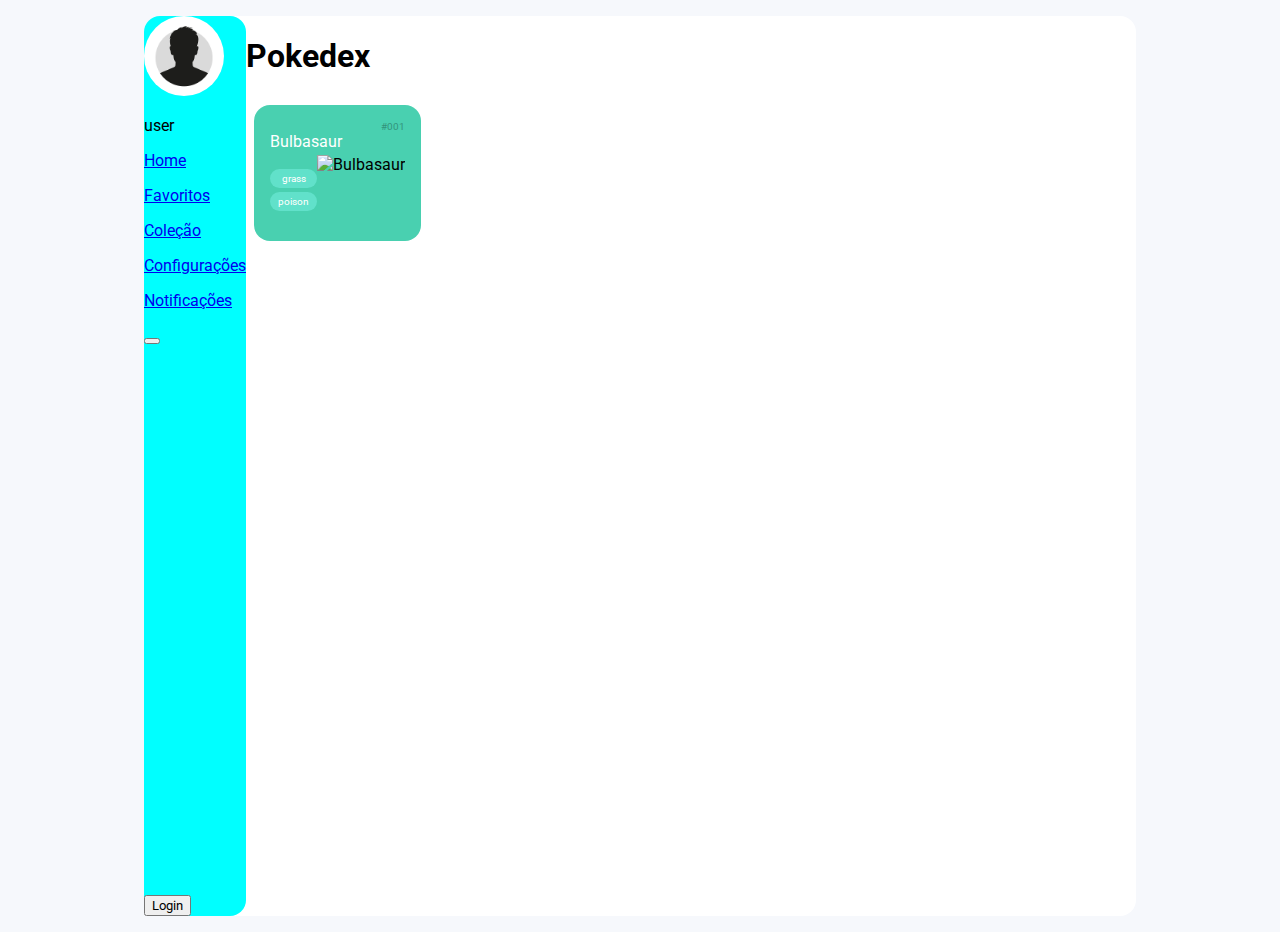
==== index.html @ 8d265350 "fazendo menu" ====
<!DOCTYPE html>
<html lang="pt-br">
<head>
    <meta charset="UTF-8">
    <meta name="viewport" content="width=device-width, initial-scale=1.0">
    <title>Pokedex</title>
    <!--Normalize-->
    <link rel="stylesheet" href="https://cdnjs.cloudflare.com/ajax/libs/normalize/8.0.1/normalize.min.css" 
    integrity="sha512-NhSC1YmyruXifcj/KFRWoC561YpHpc5Jtzgvbuzx5VozKpWvQ+4nXhPdFgmx8xqexRcpAglTj9sIBWINXa8x5w==" 
    crossorigin="anonymous" referrerpolicy="no-referrer" />
    <!--Font-awesome-->
    <link rel="stylesheet" href="https://cdnjs.cloudflare.com/ajax/libs/font-awesome/6.6.0/css/all.min.css" 
    integrity="sha512-Kc323vGBEqzTmouAECnVceyQqyqdsSiqLQISBL29aUW4U/M7pSPA/gEUZQqv1cwx4OnYxTxve5UMg5GT6L4JJg==" 
    crossorigin="anonymous" referrerpolicy="no-referrer" />
    <!--CSS-->
    <link rel="stylesheet" href="assets/css/global.css">
    <link rel="stylesheet" href="assets/css/pokedex.css">
    <link rel="stylesheet" href="assets/css/menu.css">
    <!--Fontes-->
    <link rel="preconnect" href="https://fonts.googleapis.com">
    <link rel="preconnect" href="https://fonts.gstatic.com" crossorigin>
    <link href="https://fonts.googleapis.com/css2?family=Roboto:wght@100;300;500;700&display=swap" rel="stylesheet">
</head>
<body>
    <section class="content">
        <nav id="sidebar">
            <div id="sidebar_content">
                <div id="user">
                    <img src="assets/img/avatar.jpg" id="user_avatar" alt="avatar">
                    <p id="user_infos">user</p>
                </div>
                <div id="side_itens">
                   <p class="side_itens">
                        <a href="#">
                            <i class="fa-solid fa-house"></i>
                            <span class="item_description">Home</span>
                        </a>
                   </p>
                   <p class="side_itens">
                    <a href="#">
                        <i class="fa-solid fa-star"></i>
                        <span class="item_description">Favoritos</span>
                    </a>
                    </p>
                    <p class="side_itens">
                        <a href="#">
                            <i class="fa-solid fa-book"></i>
                            <span class="item_description">Coleção</span>
                        </a>
                   </p>
                   <p class="side_itens">
                    <a href="#">
                        <i class="fa-solid fa-gear"></i>
                        <span class="item_description">Configurações</span>
                    </a>
                    </p>
                    <p class="side_itens">
                    <a href="#">
                        <i class="fa-solid fa-bell"></i>
                        <span class="item_description">Notificações</span>
                    </a>
                    </p>
                </div>
                <button id="open_menu"> 
                    <i id="icon_open_menu" class="fa-solid fa-bars"></i>
                </button>
            </div>
            
            <div id="logout">
                <button id="logout_menu">
                    <i class="fa-solid fa-right-to-bracket"></i>
                    <span class="item_description">Login</span>
                </button>
            </div>
            
        </nav>
        <main>
            <h1>Pokedex</h1>
            <ol class="pokemons">
                <li class="pokemon">
                    <span class="number">#001</span>
                    <samp class="name">Bulbasaur</samp>
                    <div class="detail">
                        <ol class="types">
                            <li class="type">grass</li>
                            <li class="type">poison</li>
                        </ol>
                        <img src="https://raw.githubusercontent.com/PokeAPI/sprites/master/sprites/pokemon/other/dream-world/1.svg"" alt="Bulbasaur">
                    </div>
                </li>
            </ol>
        </main>
        
    </section>

    <script src="assets/js/main.js"></script>
</body>
</html>
---- assets/css/global.css ----
*{
    font-family: 'Roboto', sans-serif;
    box-sizing: border-box;
}

body{
    background-color: #f6f8fc;
}

@media screen and (min-width: 992px){
    .content{
        display: flex;
        max-width: 992px;
        margin: 1rem auto;
        height: auto;
        border-radius: 1rem;
    }
}
.content {
    display: flex;
    padding: 0;
    background-color: #fff;
    height: 100vh;
}
---- assets/css/pokedex.css ----
@import url(global.css);

.pokemons{
    display: grid; 
    grid-template-columns: 1fr;
    list-style: none;
    padding: 0;
    margin: 0;
}

.pokemon{
    display: flex;
    flex-direction: column;
    margin: .5rem;
    padding: 1rem;
    background-color: #49d0b0;
    border-radius: 1rem;
}

.pokemon .name{
    font-family: 'Roboto';
    color: #fff;
    margin-bottom: .25rem;
}

.pokemon .number {
    color: #000;
    opacity: 0.3;
    text-align: right;
    font-size: .625rem;
}

.pokemon .detail {
    display: flex;
    flex-direction: row;
    align-items: center;
    justify-content: space-between;
}

.pokemon .detail .types {
    padding: 0;
    margin: 0;
    list-style: none;
}

.pokemon .detail .types .type {
    background-color: #61e1ca;
    color: #fff;
    padding: .25rem .5rem;
    margin: .25rem 0;
    border-radius: 1rem;
    font-size: .625rem;
    text-align: center;
}

.pokemon .detail img {
    max-width: 100%;
    height: 70px;
}

@media screen and (min-width: 342px){
    .pokemons{
        grid-template-columns: 1fr 1fr;
    }
}

@media screen and (min-width: 550px){
    .pokemons{
        grid-template-columns: 1fr 1fr 1fr ;
    }
}

@media screen and (min-width: 670px){
    .pokemons{
        grid-template-columns: 1fr 1fr 1fr 1fr;
    }
}
---- assets/css/menu.css ----
#user_avatar {
   border-radius: 100%;
   width: 80px;
   height: 80px;
   object-fit: cover;
}

#sidebar{
    display: flex;
    flex-direction: column;
    justify-content: space-between;
    background-color: aqua;
    height: 100vh;
    border-radius: 1rem;
}

@media screen and (max-width: 992px){
    #sidebar{
        display: flex;
        flex-direction: column;
        justify-content: space-between;
        background-color: aqua;
        height: 100vh;
        border-radius: 0 1rem 1rem 0;
    }
}
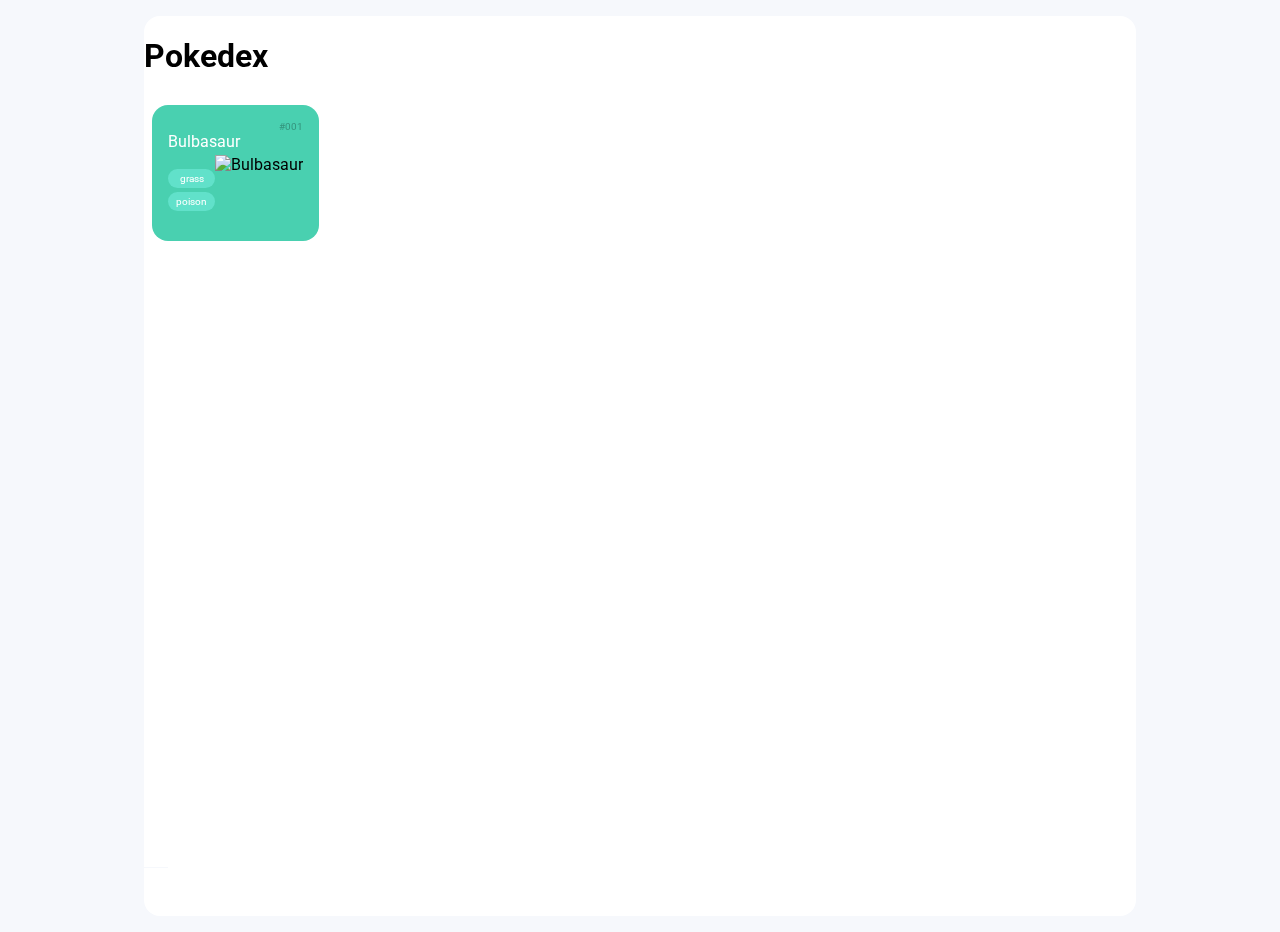
==== commit bb264978: "atualização menu" ====
--- a/index.html
+++ b/index.html
@@ -27,10 +27,10 @@
             <div id="sidebar_content">
                 <div id="user">
                     <img src="assets/img/avatar.jpg" id="user_avatar" alt="avatar">
-                    <p id="user_infos">user</p>
+                    <p id="user_infos">User</p>
                 </div>
                 <div id="side_itens">
-                   <p class="side_itens">
+                   <p class="side_itens active">
                         <a href="#">
                             <i class="fa-solid fa-house"></i>
                             <span class="item_description">Home</span>
@@ -39,42 +39,44 @@
                    <p class="side_itens">
                     <a href="#">
                         <i class="fa-solid fa-star"></i>
-                        <span class="item_description">Favoritos</span>
+                        <span class="item_description">Favorites</span>
                     </a>
                     </p>
                     <p class="side_itens">
                         <a href="#">
                             <i class="fa-solid fa-book"></i>
-                            <span class="item_description">Coleção</span>
+                            <span class="item_description">Collection</span>
                         </a>
                    </p>
                    <p class="side_itens">
                     <a href="#">
                         <i class="fa-solid fa-gear"></i>
-                        <span class="item_description">Configurações</span>
+                        <span class="item_description">Settings</span>
                     </a>
                     </p>
                     <p class="side_itens">
                     <a href="#">
                         <i class="fa-solid fa-bell"></i>
-                        <span class="item_description">Notificações</span>
+                        <span class="item_description">Notifications</span>
                     </a>
                     </p>
                 </div>
-                <button id="open_menu"> 
-                    <i id="icon_open_menu" class="fa-solid fa-bars"></i>
-                </button>
+                
             </div>
             
             <div id="logout">
-                <button id="logout_menu">
+                <button id="logout_btn">
                     <i class="fa-solid fa-right-to-bracket"></i>
                     <span class="item_description">Login</span>
                 </button>
             </div>
             
         </nav>
+        
         <main>
+            <button id="open_btn" class="open_sidebar"> 
+                <i id="icon_open_btn" class="fa-solid fa-bars"></i>
+            </button>
             <h1>Pokedex</h1>
             <ol class="pokemons">
                 <li class="pokemon">
@@ -94,5 +96,6 @@
     </section>
 
     <script src="assets/js/main.js"></script>
+    <script src="assets/js/menu.js"></script>
 </body>
 </html>--- a/assets/css/global.css
+++ b/assets/css/global.css
@@ -21,4 +21,5 @@
     padding: 0;
     background-color: #fff;
     height: 100vh;
-}+    position: relative;
+}
--- a/assets/css/menu.css
+++ b/assets/css/menu.css
@@ -4,6 +4,11 @@
    width: 80px;
    height: 80px;
    object-fit: cover;
+}
+
+main {
+    position: fixed;
+    z-index: 0;
 }
 
 #sidebar{
@@ -13,6 +18,10 @@
     background-color: aqua;
     height: 100vh;
     border-radius: 1rem;
+    position: relative;
+    width:0;
+    transition: all .5s;
+    z-index: 2;
 }
 
 @media screen and (max-width: 992px){
@@ -23,9 +32,137 @@
         background-color: aqua;
         height: 100vh;
         border-radius: 0 1rem 1rem 0;
+        width: 0;
+        transition: all .5s;
+        z-index: 2;
     }
+}
+
+#user{
+    text-align: center;
+    gap: 8px;
+    margin: 20px;
+    overflow: hidden;
+    white-space: nowrap;
+    text-overflow: ellipsis;
+}
+
+#user_infos{
+    margin: 0;
+    overflow: hidden;
+    white-space: nowrap;
+    text-overflow: ellipsis;
+    
+}
+
+#side_itens{
+    display: flex;
+    flex-direction: column;
+    gap: 8px;
+    overflow: hidden;
+    white-space: nowrap;
+    text-overflow: ellipsis;
+}
+
+.side_itens{
+    
+    border-radius: 8px;
+    padding: 14px;
+    cursor: pointer;
+    overflow: hidden;
+    white-space: nowrap;
+    text-overflow: ellipsis;
+}
+
+.side_itens.active {
+    background-color: #D1D7E3;
+}
+
+.side_itens:hover:not(.active), #logout_btn:hover{
+    background-color: #F6F8FC;
+}
+
+.side_itens a{
+    text-decoration: none;
+    display: flex;
+    color: #000;
+    gap: 14px;
+    overflow: hidden;
+    white-space: nowrap;
+    text-overflow: ellipsis;
+}
+
+.side_itens.active a{
+    color: #F6F8FC;
+}
+
+.side_itens a i{
+    display: flex;
+    justify-content: center;
+    width: 20px;
+    height: 20px;
+    overflow: hidden;
+    white-space: nowrap;
+    text-overflow: ellipsis;
+}
+
+#logout {
+    border-top: 1px solid #F6F8FC;
+    padding: 12px;
+    overflow: hidden;
+    white-space: nowrap;
+    text-overflow: ellipsis;
+}
+
+#logout_btn {
+    border: none;
+    padding: 12px;
+    margin: 0;
+    font-size: 14px;
+    display: flex;
+    gap: 20px;
+    align-items: center;
+    border-radius: 8px;
+    text-align: start;
+    cursor: pointer;
+    background-color: transparent;
+}
+
+#open_btn {
+    position: absolute;
+    top: 50px;
+    right: 10px;
+    background-color: transparent;
+    border: none;
+    cursor: pointer;
+}
+
+#icon_open_btn {
+    transition: transform .3s ease;
+    rotate: 90deg;
+}
+
+#open_btn.open_sidebar #icon_open_btn {
+    transform: rotate(90deg);
+}
+
+.item_description {
+    width: 0;
+    overflow: hidden;
+    white-space: nowrap;
+    text-overflow: ellipsis;
+    height: 0px;
+}
+
+#sidebar.open_sidebar{
+    width: 15%;
+    z-index: 2;
+}
+
+#sidebar.open_sidebar .item_description {
+    width: 150px;
+    height: auto;
 }
 
 
 
-
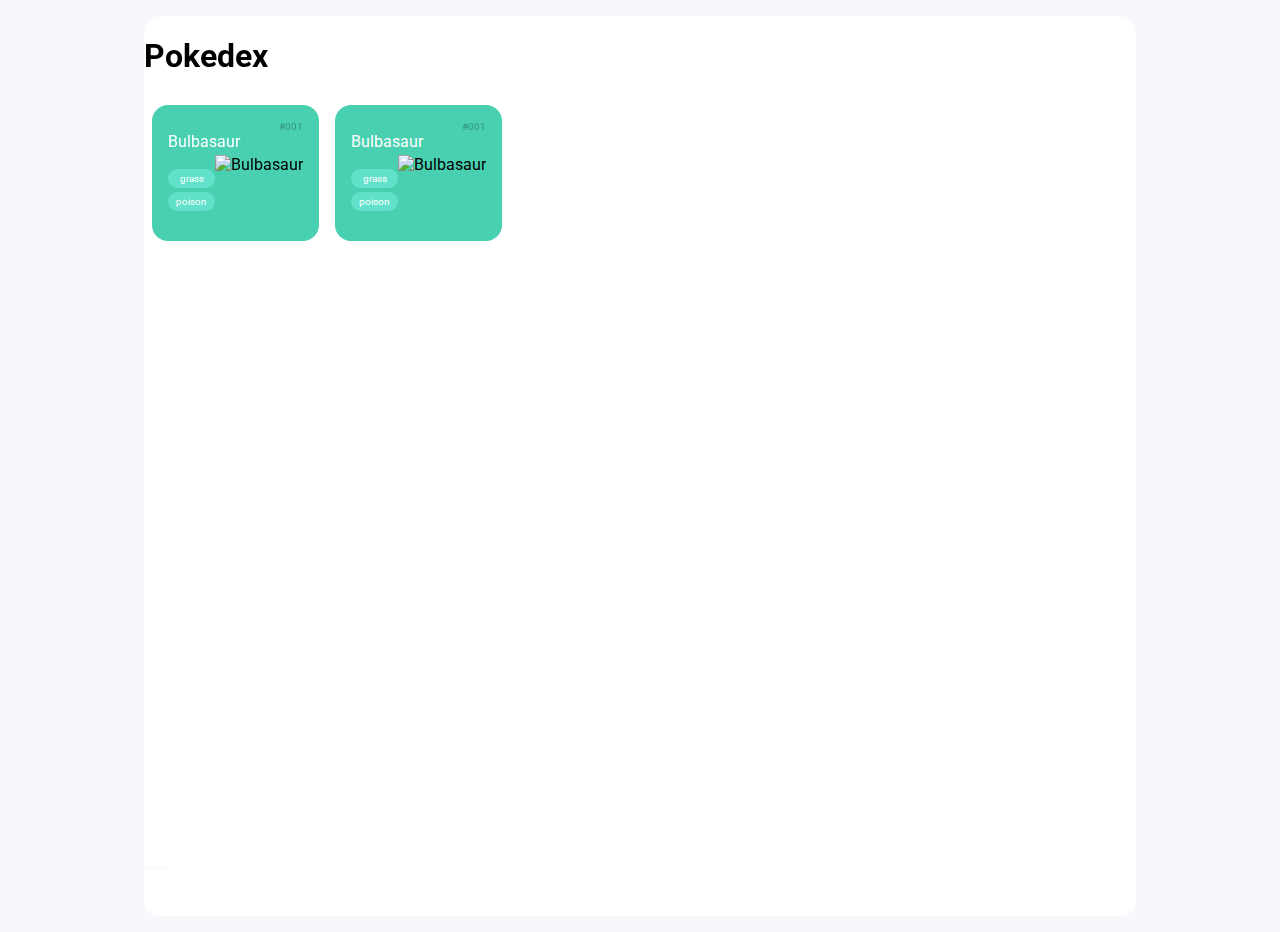
==== commit 4d4aa21f: "atualização menu" ====
--- a/index.html
+++ b/index.html
@@ -22,7 +22,7 @@
     <link href="https://fonts.googleapis.com/css2?family=Roboto:wght@100;300;500;700&display=swap" rel="stylesheet">
 </head>
 <body>
-    <section class="content">
+    <section id="content">
         <nav id="sidebar">
             <div id="sidebar_content">
                 <div id="user">
@@ -30,7 +30,7 @@
                     <p id="user_infos">User</p>
                 </div>
                 <div id="side_itens">
-                   <p class="side_itens active">
+                   <p class="side_itens" class="active">
                         <a href="#">
                             <i class="fa-solid fa-house"></i>
                             <span class="item_description">Home</span>
@@ -60,8 +60,11 @@
                         <span class="item_description">Notifications</span>
                     </a>
                     </p>
+                    
                 </div>
-                
+                <button id="close_btn">
+                    <i id="icon_close_btn" class="fa-solid fa-xmark"></i>
+                </button>
             </div>
             
             <div id="logout">
@@ -90,7 +93,19 @@
                         <img src="https://raw.githubusercontent.com/PokeAPI/sprites/master/sprites/pokemon/other/dream-world/1.svg"" alt="Bulbasaur">
                     </div>
                 </li>
+                <li class="pokemon">
+                    <span class="number">#001</span>
+                    <samp class="name">Bulbasaur</samp>
+                    <div class="detail">
+                        <ol class="types">
+                            <li class="type">grass</li>
+                            <li class="type">poison</li>
+                        </ol>
+                        <img src="https://raw.githubusercontent.com/PokeAPI/sprites/master/sprites/pokemon/other/dream-world/1.svg"" alt="Bulbasaur">
+                    </div>
+                </li>
             </ol>
+            
         </main>
         
     </section>
--- a/assets/css/global.css
+++ b/assets/css/global.css
@@ -8,7 +8,7 @@
 }
 
 @media screen and (min-width: 992px){
-    .content{
+    #content{
         display: flex;
         max-width: 992px;
         margin: 1rem auto;
@@ -16,10 +16,9 @@
         border-radius: 1rem;
     }
 }
-.content {
+#content {
     display: flex;
     padding: 0;
     background-color: #fff;
     height: 100vh;
-    position: relative;
 }
--- a/assets/css/pokedex.css
+++ b/assets/css/pokedex.css
@@ -2,7 +2,7 @@
 
 .pokemons{
     display: grid; 
-    grid-template-columns: 1fr;
+    grid-template-columns: 1fr 1fr;
     list-style: none;
     padding: 0;
     margin: 0;
@@ -15,6 +15,8 @@
     padding: 1rem;
     background-color: #49d0b0;
     border-radius: 1rem;
+    
+    right: 10px;
 }
 
 .pokemon .name{
@@ -58,11 +60,7 @@
     height: 70px;
 }
 
-@media screen and (min-width: 342px){
-    .pokemons{
-        grid-template-columns: 1fr 1fr;
-    }
-}
+
 
 @media screen and (min-width: 550px){
     .pokemons{
--- a/assets/css/menu.css
+++ b/assets/css/menu.css
@@ -15,27 +15,14 @@
     display: flex;
     flex-direction: column;
     justify-content: space-between;
-    background-color: aqua;
+    background-color: rgb(255, 255, 255);
     height: 100vh;
     border-radius: 1rem;
     position: relative;
-    width:0;
+    width:0px;
     transition: all .5s;
-    z-index: 2;
-}
-
-@media screen and (max-width: 992px){
-    #sidebar{
-        display: flex;
-        flex-direction: column;
-        justify-content: space-between;
-        background-color: aqua;
-        height: 100vh;
-        border-radius: 0 1rem 1rem 0;
-        width: 0;
-        transition: all .5s;
-        z-index: 2;
-    }
+    z-index: 3;
+    position: relative;
 }
 
 #user{
@@ -65,7 +52,6 @@
 }
 
 .side_itens{
-    
     border-radius: 8px;
     padding: 14px;
     cursor: pointer;
@@ -139,12 +125,8 @@
 
 #icon_open_btn {
     transition: transform .3s ease;
-    rotate: 90deg;
 }
 
-#open_btn.open_sidebar #icon_open_btn {
-    transform: rotate(90deg);
-}
 
 .item_description {
     width: 0;
@@ -154,9 +136,32 @@
     height: 0px;
 }
 
-#sidebar.open_sidebar{
-    width: 15%;
-    z-index: 2;
+@media screen and (max-width: 376px){
+    #sidebar.open_sidebar{
+        width: 100%;
+        z-index: 3;
+    }
+}
+
+@media screen and (min-width: 425px){
+    #sidebar.open_sidebar{
+        width: 50%;
+        z-index: 3;
+    }
+}
+
+@media screen and (min-width: 600px){
+    #sidebar.open_sidebar{
+        width: 35%;
+        z-index: 3;
+    }
+}
+
+@media screen and (min-width: 770px){
+    #sidebar.open_sidebar{
+        width: 25%;
+        z-index: 3;
+    }
 }
 
 #sidebar.open_sidebar .item_description {
@@ -164,5 +169,21 @@
     height: auto;
 }
 
+#close_btn {
+    position: absolute;
+    top: 25px;
+    right: 10px;
+    background-color: transparent;
+    border: none;
+    cursor: pointer;
+    overflow: hidden;
+    white-space: nowrap;
+    text-overflow: ellipsis;
+}
 
+#close_btn #icon_close_btn {
 
+    overflow: hidden;
+    white-space: nowrap;
+    text-overflow: ellipsis;
+}
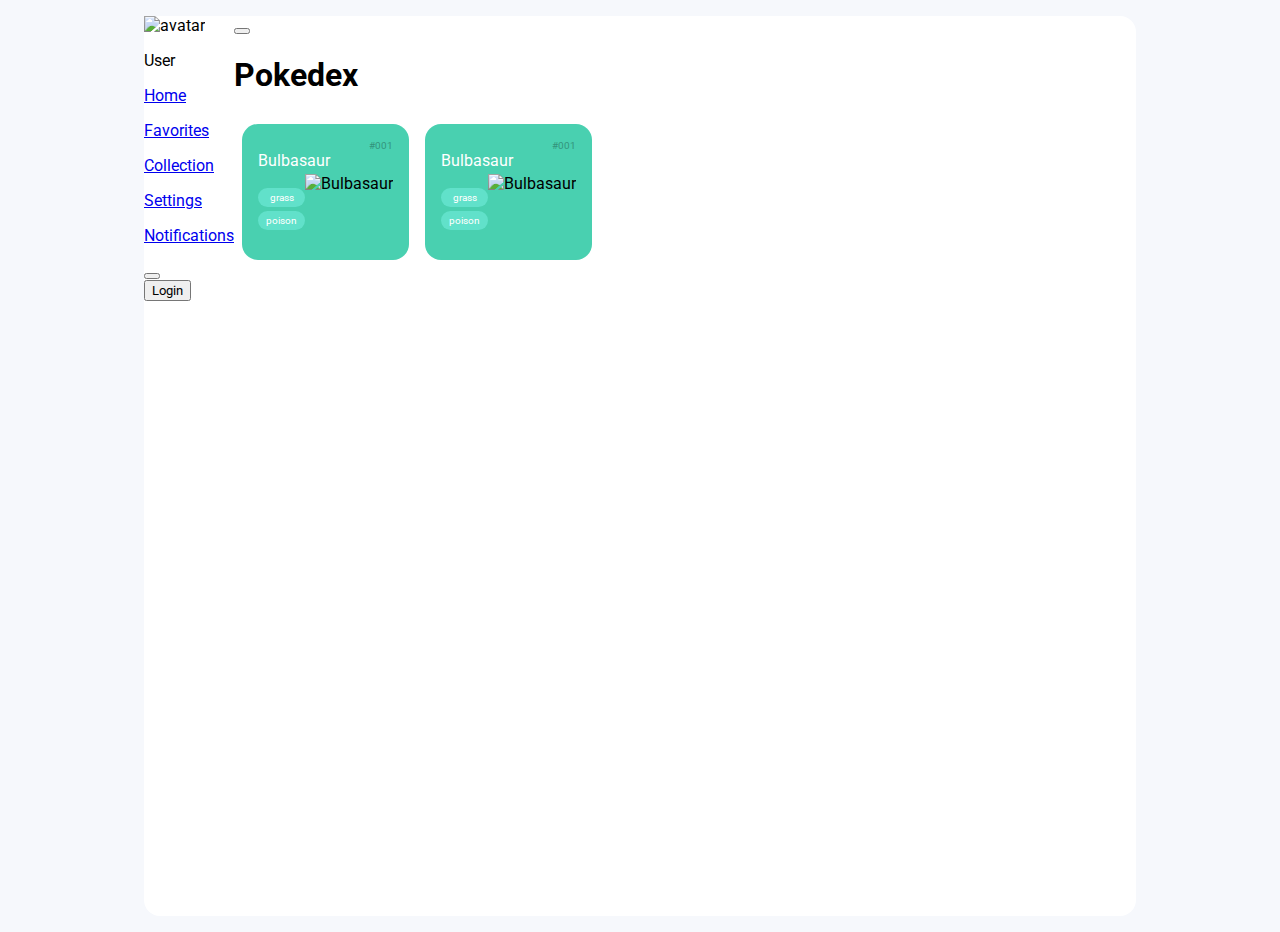
==== commit 2bce632f: "excluindo" ====
--- a/index.html
+++ b/index.html
@@ -23,6 +23,7 @@
 </head>
 <body>
     <section id="content">
+        <div id="black"></div>
         <nav id="sidebar">
             <div id="sidebar_content">
                 <div id="user">
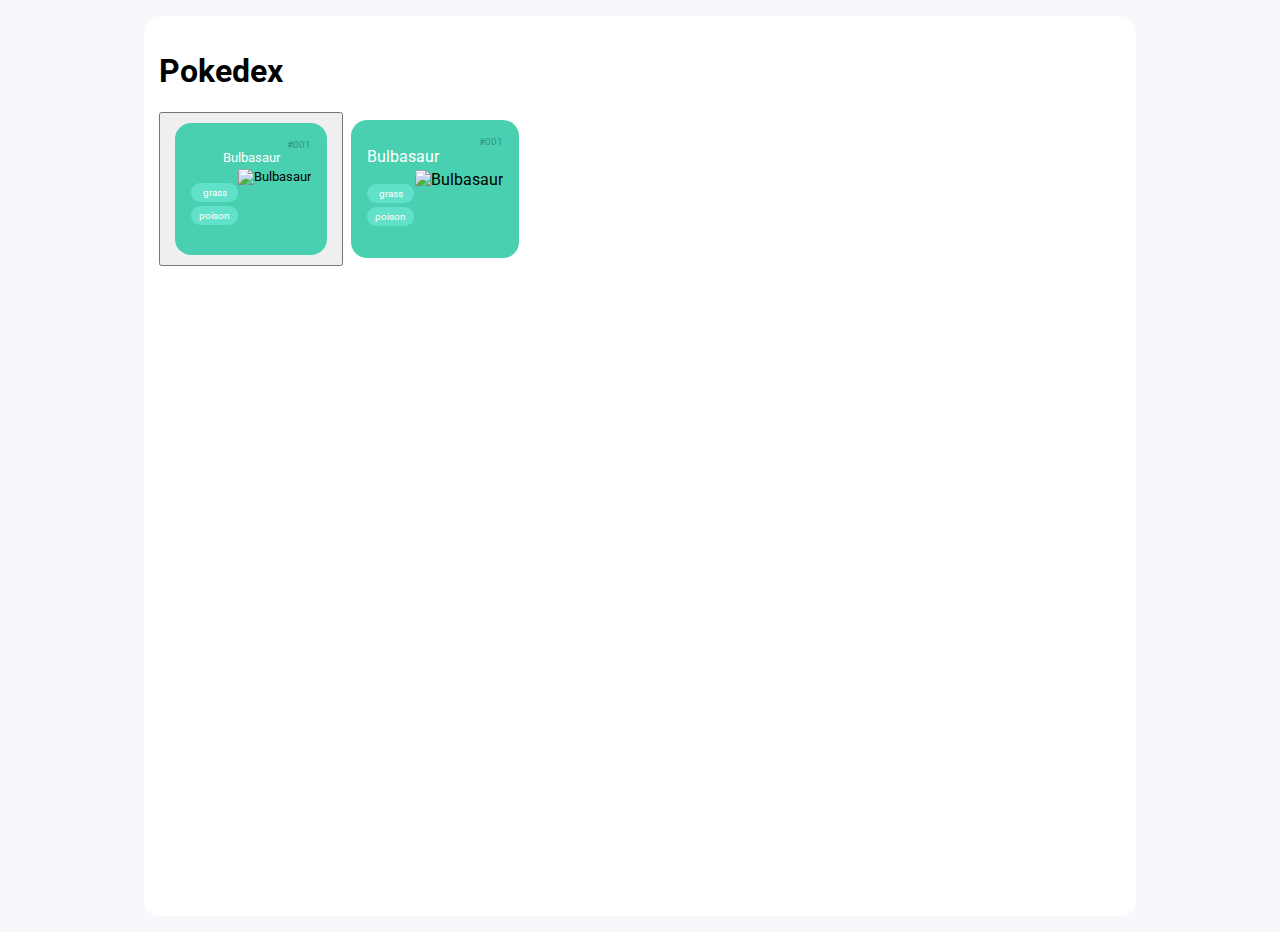
==== commit f0590d79: "atualização" ====
--- a/index.html
+++ b/index.html
@@ -23,77 +23,23 @@
 </head>
 <body>
     <section id="content">
-        <div id="black"></div>
-        <nav id="sidebar">
-            <div id="sidebar_content">
-                <div id="user">
-                    <img src="assets/img/avatar.jpg" id="user_avatar" alt="avatar">
-                    <p id="user_infos">User</p>
-                </div>
-                <div id="side_itens">
-                   <p class="side_itens" class="active">
-                        <a href="#">
-                            <i class="fa-solid fa-house"></i>
-                            <span class="item_description">Home</span>
-                        </a>
-                   </p>
-                   <p class="side_itens">
-                    <a href="#">
-                        <i class="fa-solid fa-star"></i>
-                        <span class="item_description">Favorites</span>
-                    </a>
-                    </p>
-                    <p class="side_itens">
-                        <a href="#">
-                            <i class="fa-solid fa-book"></i>
-                            <span class="item_description">Collection</span>
-                        </a>
-                   </p>
-                   <p class="side_itens">
-                    <a href="#">
-                        <i class="fa-solid fa-gear"></i>
-                        <span class="item_description">Settings</span>
-                    </a>
-                    </p>
-                    <p class="side_itens">
-                    <a href="#">
-                        <i class="fa-solid fa-bell"></i>
-                        <span class="item_description">Notifications</span>
-                    </a>
-                    </p>
-                    
-                </div>
-                <button id="close_btn">
-                    <i id="icon_close_btn" class="fa-solid fa-xmark"></i>
-                </button>
-            </div>
-            
-            <div id="logout">
-                <button id="logout_btn">
-                    <i class="fa-solid fa-right-to-bracket"></i>
-                    <span class="item_description">Login</span>
-                </button>
-            </div>
-            
-        </nav>
-        
         <main>
-            <button id="open_btn" class="open_sidebar"> 
-                <i id="icon_open_btn" class="fa-solid fa-bars"></i>
-            </button>
             <h1>Pokedex</h1>
             <ol class="pokemons">
-                <li class="pokemon">
-                    <span class="number">#001</span>
-                    <samp class="name">Bulbasaur</samp>
-                    <div class="detail">
-                        <ol class="types">
-                            <li class="type">grass</li>
-                            <li class="type">poison</li>
-                        </ol>
-                        <img src="https://raw.githubusercontent.com/PokeAPI/sprites/master/sprites/pokemon/other/dream-world/1.svg"" alt="Bulbasaur">
-                    </div>
-                </li>
+                <button class="learn_more">
+                    <li class="pokemon">
+                        <span class="number">#001</span>
+                        <samp class="name">Bulbasaur</samp>
+                        <div class="detail">
+                            <ol class="types">
+                                <li class="type">grass</li>
+                                <li class="type">poison</li>
+                            </ol>
+                            <img src="https://raw.githubusercontent.com/PokeAPI/sprites/master/sprites/pokemon/other/dream-world/1.svg"" alt="Bulbasaur">
+                        </div>
+                    </li>
+                </button>
+                
                 <li class="pokemon">
                     <span class="number">#001</span>
                     <samp class="name">Bulbasaur</samp>
@@ -106,12 +52,9 @@
                     </div>
                 </li>
             </ol>
-            
         </main>
-        
     </section>
 
     <script src="assets/js/main.js"></script>
-    <script src="assets/js/menu.js"></script>
 </body>
 </html>--- a/assets/css/global.css
+++ b/assets/css/global.css
@@ -18,7 +18,7 @@
 }
 #content {
     display: flex;
-    padding: 0;
+    padding: 15px;
     background-color: #fff;
     height: 100vh;
 }
--- a/assets/css/pokedex.css
+++ b/assets/css/pokedex.css
@@ -60,8 +60,6 @@
     height: 70px;
 }
 
-
-
 @media screen and (min-width: 550px){
     .pokemons{
         grid-template-columns: 1fr 1fr 1fr ;
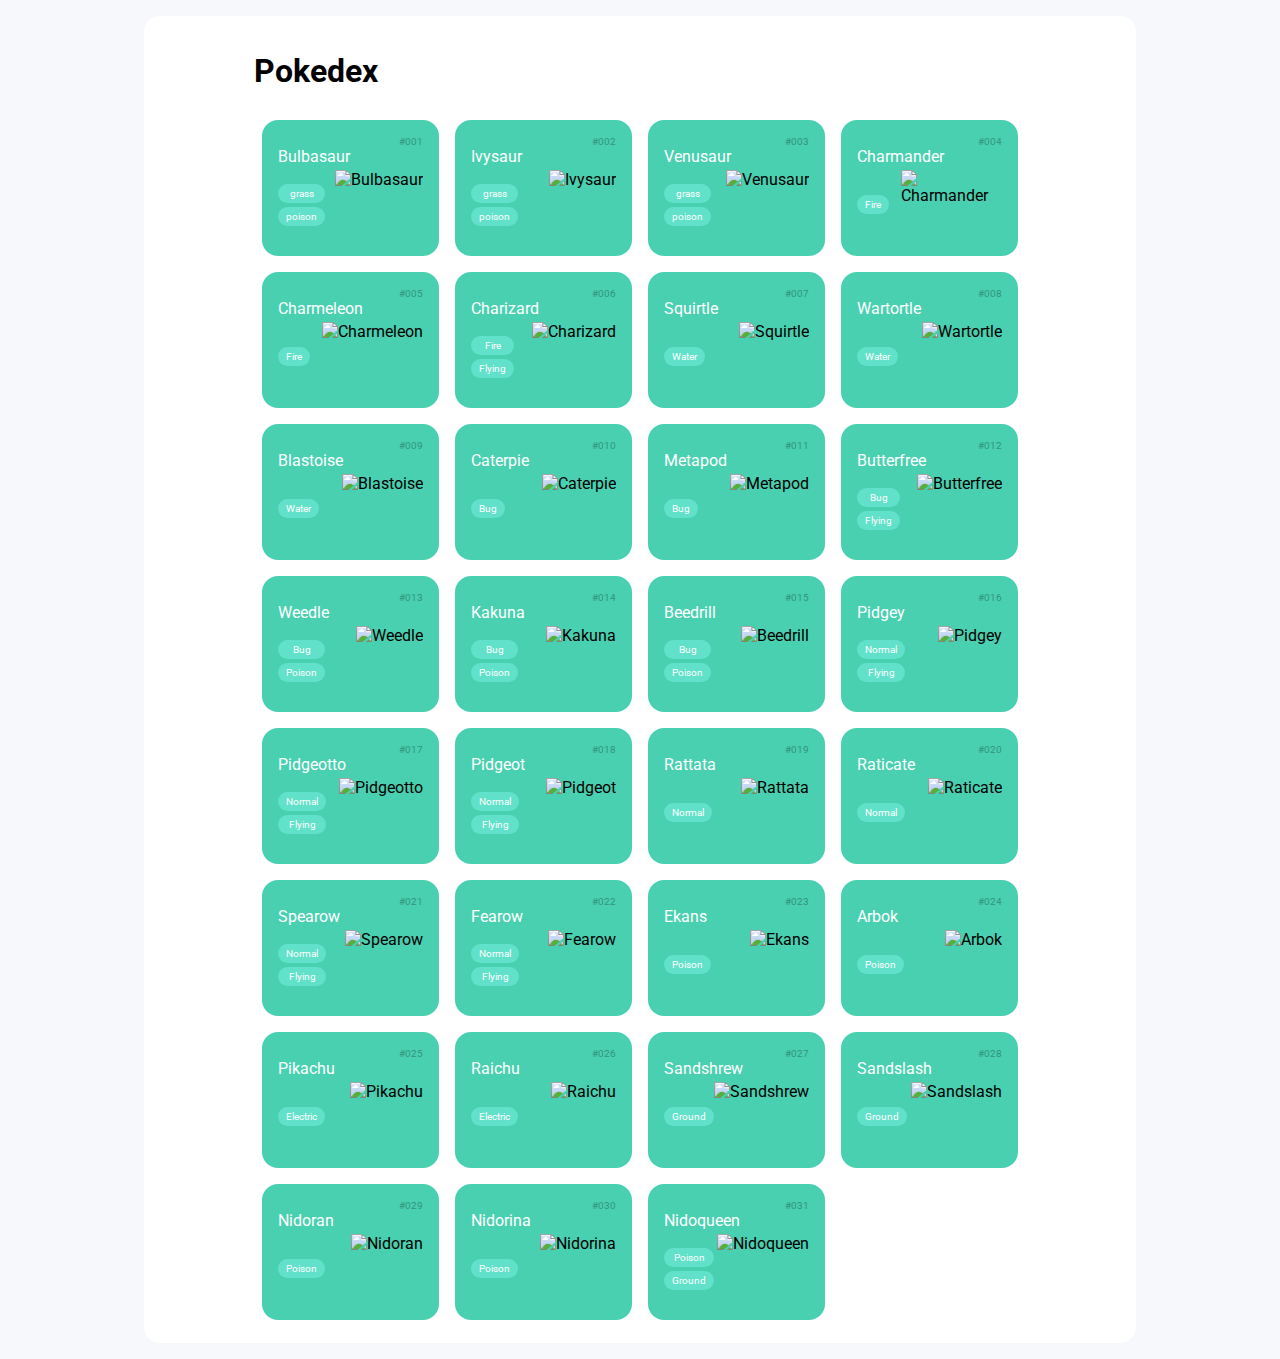
==== commit 0a1d0393: "add pokemons" ====
--- a/index.html
+++ b/index.html
@@ -15,7 +15,6 @@
     <!--CSS-->
     <link rel="stylesheet" href="assets/css/global.css">
     <link rel="stylesheet" href="assets/css/pokedex.css">
-    <link rel="stylesheet" href="assets/css/menu.css">
     <!--Fontes-->
     <link rel="preconnect" href="https://fonts.googleapis.com">
     <link rel="preconnect" href="https://fonts.gstatic.com" crossorigin>
@@ -25,34 +24,368 @@
     <section id="content">
         <main>
             <h1>Pokedex</h1>
-            <ol class="pokemons">
-                <button class="learn_more">
-                    <li class="pokemon">
-                        <span class="number">#001</span>
-                        <samp class="name">Bulbasaur</samp>
-                        <div class="detail">
-                            <ol class="types">
-                                <li class="type">grass</li>
-                                <li class="type">poison</li>
-                            </ol>
-                            <img src="https://raw.githubusercontent.com/PokeAPI/sprites/master/sprites/pokemon/other/dream-world/1.svg"" alt="Bulbasaur">
-                        </div>
-                    </li>
-                </button>
-                
-                <li class="pokemon">
-                    <span class="number">#001</span>
+            <ol id="pokemonList" class="pokemons">
+                <li class="pokemon">
+                <span class="number">#001</span>
                     <samp class="name">Bulbasaur</samp>
                     <div class="detail">
                         <ol class="types">
                             <li class="type">grass</li>
                             <li class="type">poison</li>
                         </ol>
-                        <img src="https://raw.githubusercontent.com/PokeAPI/sprites/master/sprites/pokemon/other/dream-world/1.svg"" alt="Bulbasaur">
+                        <img src="https://raw.githubusercontent.com/PokeAPI/sprites/master/sprites/pokemon/other/dream-world/1.svg" alt="Bulbasaur">
+                    </div>
+                </li>
+                
+                <li class="pokemon">
+                    <span class="number">#002</span>
+                    <samp class="name">Ivysaur</samp>
+                    <div class="detail">
+                        <ol class="types">
+                            <li class="type">grass</li>
+                            <li class="type">poison</li>
+                        </ol>
+                        <img src="https://raw.githubusercontent.com/PokeAPI/sprites/master/sprites/pokemon/other/dream-world/2.svg" alt="Ivysaur">
+                    </div>
+                </li>
+
+                <li class="pokemon">
+                    <span class="number">#003</span>
+                    <samp class="name">Venusaur</samp>
+                    <div class="detail">
+                        <ol class="types">
+                            <li class="type">grass</li>
+                            <li class="type">poison</li>
+                        </ol>
+                        <img src="https://raw.githubusercontent.com/PokeAPI/sprites/master/sprites/pokemon/other/dream-world/3.svg" alt="Venusaur">
+                    </div>
+                </li>
+
+                <li class="pokemon">
+                    <span class="number">#004</span>
+                    <samp class="name">Charmander</samp>
+                    <div class="detail">
+                        <ol class="types">
+                            <li class="type">Fire</li>
+                        </ol>
+                        <img src="https://raw.githubusercontent.com/PokeAPI/sprites/master/sprites/pokemon/other/dream-world/4.svg" alt="Charmander">
+                    </div>
+                </li>
+
+                <li class="pokemon">
+                    <span class="number">#005</span>
+                    <samp class="name">Charmeleon</samp>
+                    <div class="detail">
+                        <ol class="types">
+                            <li class="type">Fire</li>
+                        </ol>
+                        <img src="https://raw.githubusercontent.com/PokeAPI/sprites/master/sprites/pokemon/other/dream-world/5.svg" alt="Charmeleon">
+                    </div>
+                </li>
+
+                <li class="pokemon">
+                    <span class="number">#006</span>
+                    <samp class="name">Charizard</samp>
+                    <div class="detail">
+                        <ol class="types">
+                            <li class="type">Fire</li>
+                            <li class="type">Flying</li>
+                        </ol>
+                        <img src="https://raw.githubusercontent.com/PokeAPI/sprites/master/sprites/pokemon/other/dream-world/6.svg" alt="Charizard">
+                    </div>
+                </li>
+
+                <li class="pokemon">
+                    <span class="number">#007</span>
+                    <samp class="name">Squirtle</samp>
+                    <div class="detail">
+                        <ol class="types">
+                            <li class="type">Water</li>
+                        </ol>
+                        <img src="https://raw.githubusercontent.com/PokeAPI/sprites/master/sprites/pokemon/other/dream-world/7.svg" alt="Squirtle">
+                    </div>
+                </li>
+
+                <li class="pokemon">
+                    <span class="number">#008</span>
+                    <samp class="name">Wartortle</samp>
+                    <div class="detail">
+                        <ol class="types">
+                            <li class="type">Water</li>
+                        </ol>
+                        <img src="https://raw.githubusercontent.com/PokeAPI/sprites/master/sprites/pokemon/other/dream-world/8.svg" alt="Wartortle">
+                    </div>
+                </li>
+
+                <li class="pokemon">
+                    <span class="number">#009</span>
+                    <samp class="name">Blastoise</samp>
+                    <div class="detail">
+                        <ol class="types">
+                            <li class="type">Water</li>
+                        </ol>
+                        <img src="https://raw.githubusercontent.com/PokeAPI/sprites/master/sprites/pokemon/other/dream-world/9.svg" alt="Blastoise">
+                    </div>
+                </li>
+
+                <li class="pokemon">
+                    <span class="number">#010</span>
+                    <samp class="name">Caterpie</samp>
+                    <div class="detail">
+                        <ol class="types">
+                            <li class="type">Bug</li>
+                        </ol>
+                        <img src="https://raw.githubusercontent.com/PokeAPI/sprites/master/sprites/pokemon/other/dream-world/10.svg" alt="Caterpie">
+                    </div>
+                </li>
+
+                <li class="pokemon">
+                    <span class="number">#011</span>
+                    <samp class="name">Metapod</samp>
+                    <div class="detail">
+                        <ol class="types">
+                            <li class="type">Bug</li>
+                        </ol>
+                        <img src="https://raw.githubusercontent.com/PokeAPI/sprites/master/sprites/pokemon/other/dream-world/11.svg" alt="Metapod">
+                    </div>
+                </li>
+
+                <li class="pokemon">
+                    <span class="number">#012</span>
+                    <samp class="name">Butterfree</samp>
+                    <div class="detail">
+                        <ol class="types">
+                            <li class="type">Bug</li>
+                            <li class="type">Flying</li>
+                        </ol>
+                        <img src="https://raw.githubusercontent.com/PokeAPI/sprites/master/sprites/pokemon/other/dream-world/12.svg" alt="Butterfree">
+                    </div>
+                </li>
+
+                <li class="pokemon">
+                    <span class="number">#013</span>
+                    <samp class="name">Weedle</samp>
+                    <div class="detail">
+                        <ol class="types">
+                            <li class="type">Bug</li>
+                            <li class="type">Poison</li>
+                        </ol>
+                        <img src="https://raw.githubusercontent.com/PokeAPI/sprites/master/sprites/pokemon/other/dream-world/13.svg" alt="Weedle">
+                    </div>
+                </li>
+
+                <li class="pokemon">
+                    <span class="number">#014</span>
+                    <samp class="name">Kakuna</samp>
+                    <div class="detail">
+                        <ol class="types">
+                            <li class="type">Bug</li>
+                            <li class="type">Poison</li>
+                        </ol>
+                        <img src="https://raw.githubusercontent.com/PokeAPI/sprites/master/sprites/pokemon/other/dream-world/14.svg" alt="Kakuna">
+                    </div>
+                </li>
+
+                <li class="pokemon">
+                    <span class="number">#015</span>
+                    <samp class="name">Beedrill</samp>
+                    <div class="detail">
+                        <ol class="types">
+                            <li class="type">Bug</li>
+                            <li class="type">Poison</li>
+                        </ol>
+                        <img src="https://raw.githubusercontent.com/PokeAPI/sprites/master/sprites/pokemon/other/dream-world/15.svg" alt="Beedrill">
+                    </div>
+                </li>
+
+                <li class="pokemon">
+                    <span class="number">#016</span>
+                    <samp class="name">Pidgey</samp>
+                    <div class="detail">
+                        <ol class="types">
+                            <li class="type">Normal</li>
+                            <li class="type">Flying</li>
+                        </ol>
+                        <img src="https://raw.githubusercontent.com/PokeAPI/sprites/master/sprites/pokemon/other/dream-world/16.svg" alt="Pidgey">
+                    </div>
+                </li>
+
+                <li class="pokemon">
+                    <span class="number">#017</span>
+                    <samp class="name">Pidgeotto</samp>
+                    <div class="detail">
+                        <ol class="types">
+                            <li class="type">Normal</li>
+                            <li class="type">Flying</li>
+                        </ol>
+                        <img src="https://raw.githubusercontent.com/PokeAPI/sprites/master/sprites/pokemon/other/dream-world/17.svg" alt="Pidgeotto">
+                    </div>
+                </li>
+
+                <li class="pokemon">
+                    <span class="number">#018</span>
+                    <samp class="name">Pidgeot</samp>
+                    <div class="detail">
+                        <ol class="types">
+                            <li class="type">Normal</li>
+                            <li class="type">Flying</li>
+                        </ol>
+                        <img src="https://raw.githubusercontent.com/PokeAPI/sprites/master/sprites/pokemon/other/dream-world/18.svg" alt="Pidgeot">
+                    </div>
+                </li>
+
+                <li class="pokemon">
+                    <span class="number">#019</span>
+                    <samp class="name">Rattata</samp>
+                    <div class="detail">
+                        <ol class="types">
+                            <li class="type">Normal</li>
+                        </ol>
+                        <img src="https://raw.githubusercontent.com/PokeAPI/sprites/master/sprites/pokemon/other/dream-world/19.svg" alt="Rattata">
+                    </div>
+                </li>
+
+                <li class="pokemon">
+                    <span class="number">#020</span>
+                    <samp class="name">Raticate</samp>
+                    <div class="detail">
+                        <ol class="types">
+                            <li class="type">Normal</li>
+                        </ol>
+                        <img src="https://raw.githubusercontent.com/PokeAPI/sprites/master/sprites/pokemon/other/dream-world/20.svg" alt="Raticate">
+                    </div>
+                </li>
+
+                <li class="pokemon">
+                    <span class="number">#021</span>
+                    <samp class="name">Spearow</samp>
+                    <div class="detail">
+                        <ol class="types">
+                            <li class="type">Normal</li>
+                            <li class="type">Flying</li>
+                        </ol>
+                        <img src="https://raw.githubusercontent.com/PokeAPI/sprites/master/sprites/pokemon/other/dream-world/21.svg" alt="Spearow ">
+                    </div>
+                </li>
+
+                <li class="pokemon">
+                    <span class="number">#022</span>
+                    <samp class="name">Fearow</samp>
+                    <div class="detail">
+                        <ol class="types">
+                            <li class="type">Normal</li>
+                            <li class="type">Flying</li>
+                        </ol>
+                        <img src="https://raw.githubusercontent.com/PokeAPI/sprites/master/sprites/pokemon/other/dream-world/22.svg" alt="Fearow">
+                    </div>
+                </li>
+
+                <li class="pokemon">
+                    <span class="number">#023</span>
+                    <samp class="name">Ekans</samp>
+                    <div class="detail">
+                        <ol class="types">
+                            <li class="type">Poison</li>
+                        </ol>
+                        <img src="https://raw.githubusercontent.com/PokeAPI/sprites/master/sprites/pokemon/other/dream-world/23.svg" alt="Ekans">
+                    </div>
+                </li>
+
+                <li class="pokemon">
+                    <span class="number">#024</span>
+                    <samp class="name">Arbok</samp>
+                    <div class="detail">
+                        <ol class="types">
+                            <li class="type">Poison</li>
+                        </ol>
+                        <img src="https://raw.githubusercontent.com/PokeAPI/sprites/master/sprites/pokemon/other/dream-world/24.svg" alt="Arbok">
+                    </div>
+                </li>
+
+                <li class="pokemon">
+                    <span class="number">#025</span>
+                    <samp class="name">Pikachu</samp>
+                    <div class="detail">
+                        <ol class="types">
+                            <li class="type">Electric</li>
+                        </ol>
+                        <img src="https://raw.githubusercontent.com/PokeAPI/sprites/master/sprites/pokemon/other/dream-world/25.svg" alt="Pikachu">
+                    </div>
+                </li>
+
+                <li class="pokemon">
+                    <span class="number">#026</span>
+                    <samp class="name">Raichu</samp>
+                    <div class="detail">
+                        <ol class="types">
+                            <li class="type">Electric</li>
+                        </ol>
+                        <img src="https://raw.githubusercontent.com/PokeAPI/sprites/master/sprites/pokemon/other/dream-world/26.svg" alt="Raichu">
+                    </div>
+                </li>
+
+                <li class="pokemon">
+                    <span class="number">#027</span>
+                    <samp class="name">Sandshrew</samp>
+                    <div class="detail">
+                        <ol class="types">
+                            <li class="type">Ground</li>
+                        </ol>
+                        <img src="https://raw.githubusercontent.com/PokeAPI/sprites/master/sprites/pokemon/other/dream-world/27.svg" alt="Sandshrew">
+                    </div>
+                </li>
+
+                <li class="pokemon">
+                    <span class="number">#028</span>
+                    <samp class="name">Sandslash</samp>
+                    <div class="detail">
+                        <ol class="types">
+                            <li class="type">Ground</li>
+                        </ol>
+                        <img src="https://raw.githubusercontent.com/PokeAPI/sprites/master/sprites/pokemon/other/dream-world/28.svg" alt="Sandslash">
+                    </div>
+                </li>
+
+                <li class="pokemon">
+                    <span class="number">#029</span>
+                    <samp class="name">Nidoran</samp>
+                    <div class="detail">
+                        <ol class="types">
+                            <li class="type">Poison</li>
+                        </ol>
+                        <img src="https://raw.githubusercontent.com/PokeAPI/sprites/master/sprites/pokemon/other/dream-world/29.svg" alt="Nidoran">
+                    </div>
+                </li>
+
+                <li class="pokemon">
+                    <span class="number">#030</span>
+                    <samp class="name">Nidorina</samp>
+                    <div class="detail">
+                        <ol class="types">
+                            <li class="type">Poison</li>
+                        </ol>
+                        <img src="https://raw.githubusercontent.com/PokeAPI/sprites/master/sprites/pokemon/other/dream-world/30.svg" alt="Nidorina">
+                    </div>
+                </li>
+
+                <li class="pokemon">
+                    <span class="number">#031</span>
+                    <samp class="name">Nidoqueen</samp>
+                    <div class="detail">
+                        <ol class="types">
+                            <li class="type">Poison</li>
+                            <li class="type">Ground</li>
+                        </ol>
+                        <img src="https://raw.githubusercontent.com/PokeAPI/sprites/master/sprites/pokemon/other/dream-world/31.svg" alt="Nidoqueen">
                     </div>
                 </li>
             </ol>
         </main>
+
+        <div>
+
+        </div>
+
     </section>
 
     <script src="assets/js/main.js"></script>
--- a/assets/css/global.css
+++ b/assets/css/global.css
@@ -20,5 +20,9 @@
     display: flex;
     padding: 15px;
     background-color: #fff;
-    height: 100vh;
+    height: auto;
 }
+
+main {
+    margin: auto;
+}
--- a/assets/css/pokedex.css
+++ b/assets/css/pokedex.css
@@ -2,7 +2,7 @@
 
 .pokemons{
     display: grid; 
-    grid-template-columns: 1fr 1fr;
+    grid-template-columns: 1fr;
     list-style: none;
     padding: 0;
     margin: 0;
@@ -15,7 +15,6 @@
     padding: 1rem;
     background-color: #49d0b0;
     border-radius: 1rem;
-    
     right: 10px;
 }
 
@@ -56,8 +55,14 @@
 }
 
 .pokemon .detail img {
-    max-width: 100%;
+    max-width: 70%;
     height: 70px;
+}
+
+@media screen and (min-width: 375px){
+    .pokemons{
+        grid-template-columns: 1fr 1fr;
+    }
 }
 
 @media screen and (min-width: 550px){
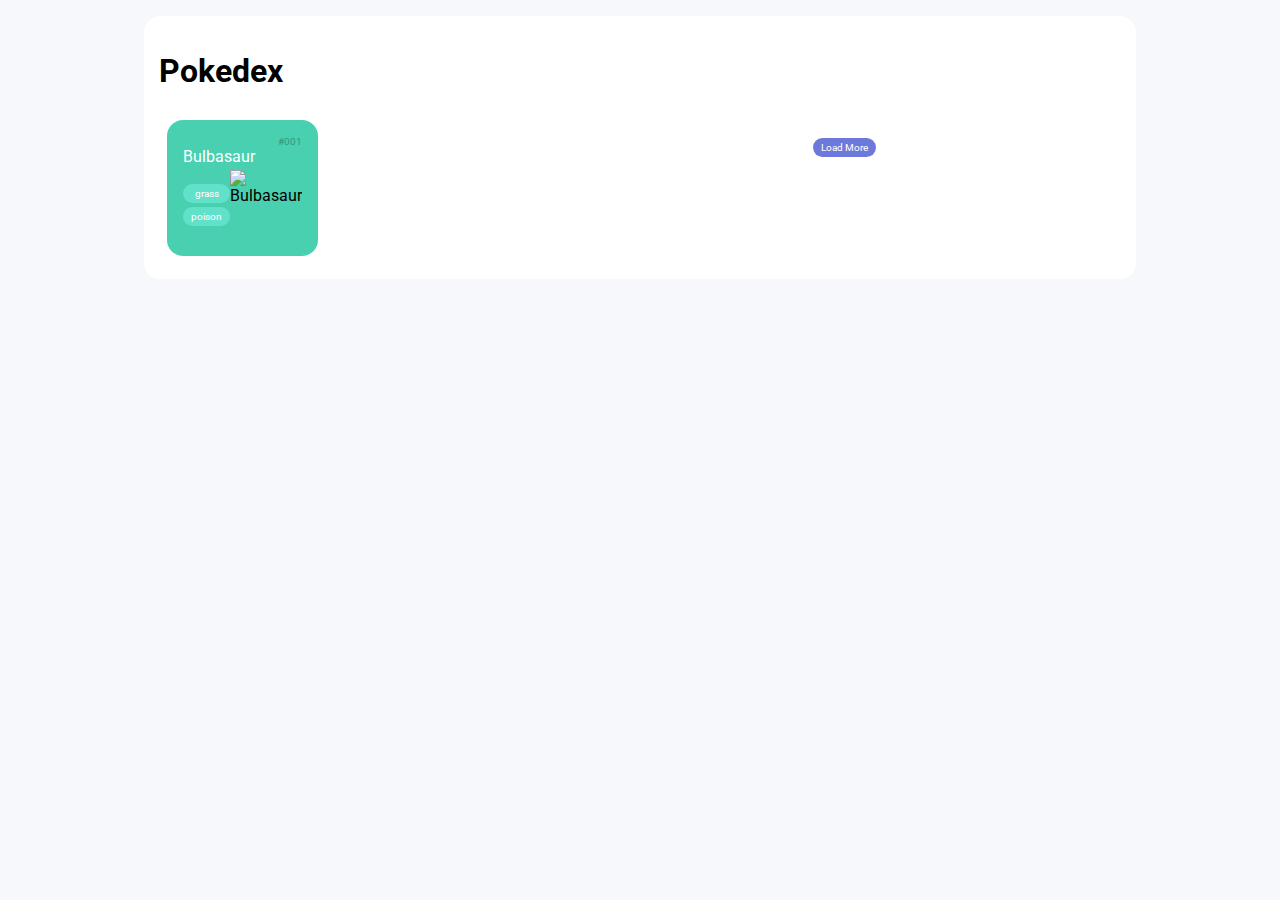
==== commit df1d1d4d: "pokeApi" ====
--- a/index.html
+++ b/index.html
@@ -36,6 +36,7 @@
                         <img src="https://raw.githubusercontent.com/PokeAPI/sprites/master/sprites/pokemon/other/dream-world/1.svg" alt="Bulbasaur">
                     </div>
                 </li>
+                <!--
                 
                 <li class="pokemon">
                     <span class="number">#002</span>
@@ -379,11 +380,14 @@
                         <img src="https://raw.githubusercontent.com/PokeAPI/sprites/master/sprites/pokemon/other/dream-world/31.svg" alt="Nidoqueen">
                     </div>
                 </li>
+                -->
             </ol>
         </main>
-
-        <div>
-
+        
+        <div class="pagination">
+            <button id="loadMoreButton" type="button">
+                Load More
+            </button>
         </div>
 
     </section>
--- a/assets/css/pokedex.css
+++ b/assets/css/pokedex.css
@@ -7,6 +7,78 @@
     padding: 0;
     margin: 0;
 }
+
+.normal {
+    background-color: #a6a877;
+}
+
+.grass {
+    background-color: #77c850;
+}
+
+.fire {
+    background-color: #ee7f30;
+}
+
+.water {
+    background-color: #678fee;
+}
+
+.electric {
+    background-color: #f7cf2e;
+}
+
+.ice {
+    background-color: #98d5d7;
+}
+
+.ground {
+    background-color: #dfbf69;
+}
+
+.flying {
+    background-color: #a98ff0;
+}
+
+.poison {
+    background-color: #a040a0;
+}
+
+.fighting {
+    background-color: #bf3029;
+}
+
+.psychic {
+    background-color: #f65687;
+}
+
+.dark {
+    background-color: #725847;
+}
+
+.rock {
+    background-color: #b8a137;
+}
+
+.bug {
+    background-color: #a8b720;
+}
+
+.ghost {
+    background-color: #6e5896;
+}
+
+.steel {
+    background-color: #b9b7cf;
+}
+
+.dragon {
+    background-color: #6f38f6;
+}
+
+.fairy {
+    background-color: #f9aec7;
+} 
 
 .pokemon{
     display: flex;
@@ -59,6 +131,25 @@
     height: 70px;
 }
 
+.pagination {
+    display: flex;
+    flex-direction: row;
+    justify-content: center;
+    align-items: center;
+    width: 100%;
+    padding: 1rem;
+}
+
+.pagination button {
+    padding: .25rem .5rem;
+    margin: .25rem 0;
+    font-size: .625rem;
+    color: #fff;
+    background-color: #6c79db;
+    border: none;
+    border-radius: 1rem;
+}
+
 @media screen and (min-width: 375px){
     .pokemons{
         grid-template-columns: 1fr 1fr;
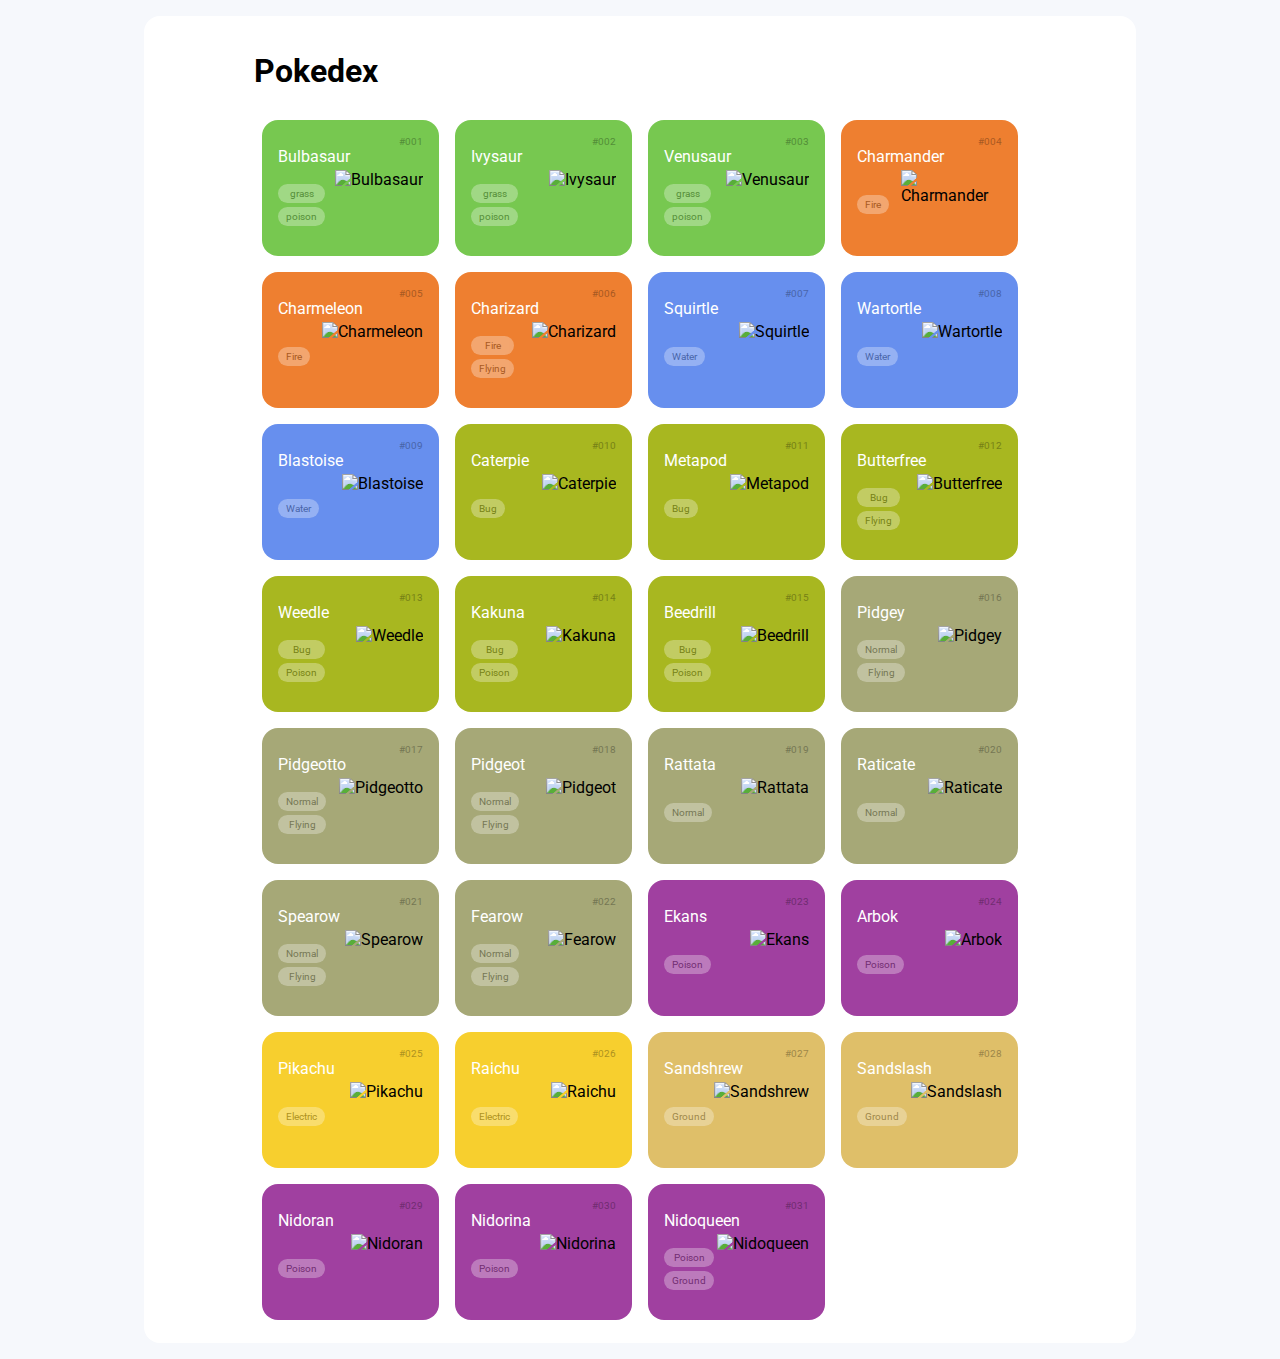
==== commit 857da719: "atualização lista" ====
--- a/index.html
+++ b/index.html
@@ -25,8 +25,8 @@
         <main>
             <h1>Pokedex</h1>
             <ol id="pokemonList" class="pokemons">
-                <li class="pokemon">
-                <span class="number">#001</span>
+                <li class="grass">
+                    <span class="number">#001</span>
                     <samp class="name">Bulbasaur</samp>
                     <div class="detail">
                         <ol class="types">
@@ -36,9 +36,8 @@
                         <img src="https://raw.githubusercontent.com/PokeAPI/sprites/master/sprites/pokemon/other/dream-world/1.svg" alt="Bulbasaur">
                     </div>
                 </li>
-                <!--
                 
-                <li class="pokemon">
+                <li class="grass">
                     <span class="number">#002</span>
                     <samp class="name">Ivysaur</samp>
                     <div class="detail">
@@ -50,7 +49,7 @@
                     </div>
                 </li>
 
-                <li class="pokemon">
+                <li class="grass">
                     <span class="number">#003</span>
                     <samp class="name">Venusaur</samp>
                     <div class="detail">
@@ -62,7 +61,7 @@
                     </div>
                 </li>
 
-                <li class="pokemon">
+                <li class="fire">
                     <span class="number">#004</span>
                     <samp class="name">Charmander</samp>
                     <div class="detail">
@@ -73,7 +72,7 @@
                     </div>
                 </li>
 
-                <li class="pokemon">
+                <li class="fire">
                     <span class="number">#005</span>
                     <samp class="name">Charmeleon</samp>
                     <div class="detail">
@@ -84,7 +83,7 @@
                     </div>
                 </li>
 
-                <li class="pokemon">
+                <li class="fire">
                     <span class="number">#006</span>
                     <samp class="name">Charizard</samp>
                     <div class="detail">
@@ -96,7 +95,7 @@
                     </div>
                 </li>
 
-                <li class="pokemon">
+                <li class="water">
                     <span class="number">#007</span>
                     <samp class="name">Squirtle</samp>
                     <div class="detail">
@@ -107,7 +106,7 @@
                     </div>
                 </li>
 
-                <li class="pokemon">
+                <li class="water">
                     <span class="number">#008</span>
                     <samp class="name">Wartortle</samp>
                     <div class="detail">
@@ -118,7 +117,7 @@
                     </div>
                 </li>
 
-                <li class="pokemon">
+                <li class="water">
                     <span class="number">#009</span>
                     <samp class="name">Blastoise</samp>
                     <div class="detail">
@@ -129,7 +128,7 @@
                     </div>
                 </li>
 
-                <li class="pokemon">
+                <li class="bug">
                     <span class="number">#010</span>
                     <samp class="name">Caterpie</samp>
                     <div class="detail">
@@ -140,7 +139,7 @@
                     </div>
                 </li>
 
-                <li class="pokemon">
+                <li class="bug">
                     <span class="number">#011</span>
                     <samp class="name">Metapod</samp>
                     <div class="detail">
@@ -151,7 +150,7 @@
                     </div>
                 </li>
 
-                <li class="pokemon">
+                <li class="bug">
                     <span class="number">#012</span>
                     <samp class="name">Butterfree</samp>
                     <div class="detail">
@@ -163,7 +162,7 @@
                     </div>
                 </li>
 
-                <li class="pokemon">
+                <li class="bug">
                     <span class="number">#013</span>
                     <samp class="name">Weedle</samp>
                     <div class="detail">
@@ -175,7 +174,7 @@
                     </div>
                 </li>
 
-                <li class="pokemon">
+                <li class="bug">
                     <span class="number">#014</span>
                     <samp class="name">Kakuna</samp>
                     <div class="detail">
@@ -187,7 +186,7 @@
                     </div>
                 </li>
 
-                <li class="pokemon">
+                <li class="bug">
                     <span class="number">#015</span>
                     <samp class="name">Beedrill</samp>
                     <div class="detail">
@@ -199,7 +198,7 @@
                     </div>
                 </li>
 
-                <li class="pokemon">
+                <li class="normal">
                     <span class="number">#016</span>
                     <samp class="name">Pidgey</samp>
                     <div class="detail">
@@ -211,7 +210,7 @@
                     </div>
                 </li>
 
-                <li class="pokemon">
+                <li class="normal">
                     <span class="number">#017</span>
                     <samp class="name">Pidgeotto</samp>
                     <div class="detail">
@@ -223,7 +222,7 @@
                     </div>
                 </li>
 
-                <li class="pokemon">
+                <li class="normal">
                     <span class="number">#018</span>
                     <samp class="name">Pidgeot</samp>
                     <div class="detail">
@@ -235,7 +234,7 @@
                     </div>
                 </li>
 
-                <li class="pokemon">
+                <li class="normal">
                     <span class="number">#019</span>
                     <samp class="name">Rattata</samp>
                     <div class="detail">
@@ -246,7 +245,7 @@
                     </div>
                 </li>
 
-                <li class="pokemon">
+                <li class="normal">
                     <span class="number">#020</span>
                     <samp class="name">Raticate</samp>
                     <div class="detail">
@@ -257,7 +256,7 @@
                     </div>
                 </li>
 
-                <li class="pokemon">
+                <li class="normal">
                     <span class="number">#021</span>
                     <samp class="name">Spearow</samp>
                     <div class="detail">
@@ -269,7 +268,7 @@
                     </div>
                 </li>
 
-                <li class="pokemon">
+                <li class="normal">
                     <span class="number">#022</span>
                     <samp class="name">Fearow</samp>
                     <div class="detail">
@@ -281,7 +280,7 @@
                     </div>
                 </li>
 
-                <li class="pokemon">
+                <li class="poison">
                     <span class="number">#023</span>
                     <samp class="name">Ekans</samp>
                     <div class="detail">
@@ -292,7 +291,7 @@
                     </div>
                 </li>
 
-                <li class="pokemon">
+                <li class="poison">
                     <span class="number">#024</span>
                     <samp class="name">Arbok</samp>
                     <div class="detail">
@@ -303,7 +302,7 @@
                     </div>
                 </li>
 
-                <li class="pokemon">
+                <li class="electric">
                     <span class="number">#025</span>
                     <samp class="name">Pikachu</samp>
                     <div class="detail">
@@ -314,7 +313,7 @@
                     </div>
                 </li>
 
-                <li class="pokemon">
+                <li class="electric">
                     <span class="number">#026</span>
                     <samp class="name">Raichu</samp>
                     <div class="detail">
@@ -325,7 +324,7 @@
                     </div>
                 </li>
 
-                <li class="pokemon">
+                <li class="ground">
                     <span class="number">#027</span>
                     <samp class="name">Sandshrew</samp>
                     <div class="detail">
@@ -336,7 +335,7 @@
                     </div>
                 </li>
 
-                <li class="pokemon">
+                <li class="ground">
                     <span class="number">#028</span>
                     <samp class="name">Sandslash</samp>
                     <div class="detail">
@@ -347,7 +346,7 @@
                     </div>
                 </li>
 
-                <li class="pokemon">
+                <li class="poison">
                     <span class="number">#029</span>
                     <samp class="name">Nidoran</samp>
                     <div class="detail">
@@ -358,7 +357,7 @@
                     </div>
                 </li>
 
-                <li class="pokemon">
+                <li class="poison">
                     <span class="number">#030</span>
                     <samp class="name">Nidorina</samp>
                     <div class="detail">
@@ -369,7 +368,7 @@
                     </div>
                 </li>
 
-                <li class="pokemon">
+                <li class="poison">
                     <span class="number">#031</span>
                     <samp class="name">Nidoqueen</samp>
                     <div class="detail">
@@ -380,15 +379,10 @@
                         <img src="https://raw.githubusercontent.com/PokeAPI/sprites/master/sprites/pokemon/other/dream-world/31.svg" alt="Nidoqueen">
                     </div>
                 </li>
-                -->
+            
             </ol>
         </main>
-        
-        <div class="pagination">
-            <button id="loadMoreButton" type="button">
-                Load More
-            </button>
-        </div>
+
 
     </section>
 
--- a/assets/css/pokedex.css
+++ b/assets/css/pokedex.css
@@ -9,7 +9,7 @@
 }
 
 .normal {
-    background-color: #a6a877;
+    background-color: #a6a877; 
 }
 
 .grass {
@@ -80,45 +80,46 @@
     background-color: #f9aec7;
 } 
 
-.pokemon{
+li {
     display: flex;
     flex-direction: column;
     margin: .5rem;
     padding: 1rem;
-    background-color: #49d0b0;
     border-radius: 1rem;
     right: 10px;
+    
 }
 
-.pokemon .name{
+.name{
     font-family: 'Roboto';
     color: #fff;
     margin-bottom: .25rem;
 }
 
-.pokemon .number {
+.number {
     color: #000;
     opacity: 0.3;
     text-align: right;
     font-size: .625rem;
 }
 
-.pokemon .detail {
+.detail {
     display: flex;
     flex-direction: row;
     align-items: center;
     justify-content: space-between;
 }
 
-.pokemon .detail .types {
+.detail .types {
     padding: 0;
     margin: 0;
     list-style: none;
 }
 
-.pokemon .detail .types .type {
-    background-color: #61e1ca;
-    color: #fff;
+.detail .types .type {
+    background-color: #fff;
+    opacity: .3;
+    color: #000;
     padding: .25rem .5rem;
     margin: .25rem 0;
     border-radius: 1rem;
@@ -126,28 +127,9 @@
     text-align: center;
 }
 
-.pokemon .detail img {
+.detail img {
     max-width: 70%;
     height: 70px;
-}
-
-.pagination {
-    display: flex;
-    flex-direction: row;
-    justify-content: center;
-    align-items: center;
-    width: 100%;
-    padding: 1rem;
-}
-
-.pagination button {
-    padding: .25rem .5rem;
-    margin: .25rem 0;
-    font-size: .625rem;
-    color: #fff;
-    background-color: #6c79db;
-    border: none;
-    border-radius: 1rem;
 }
 
 @media screen and (min-width: 375px){
